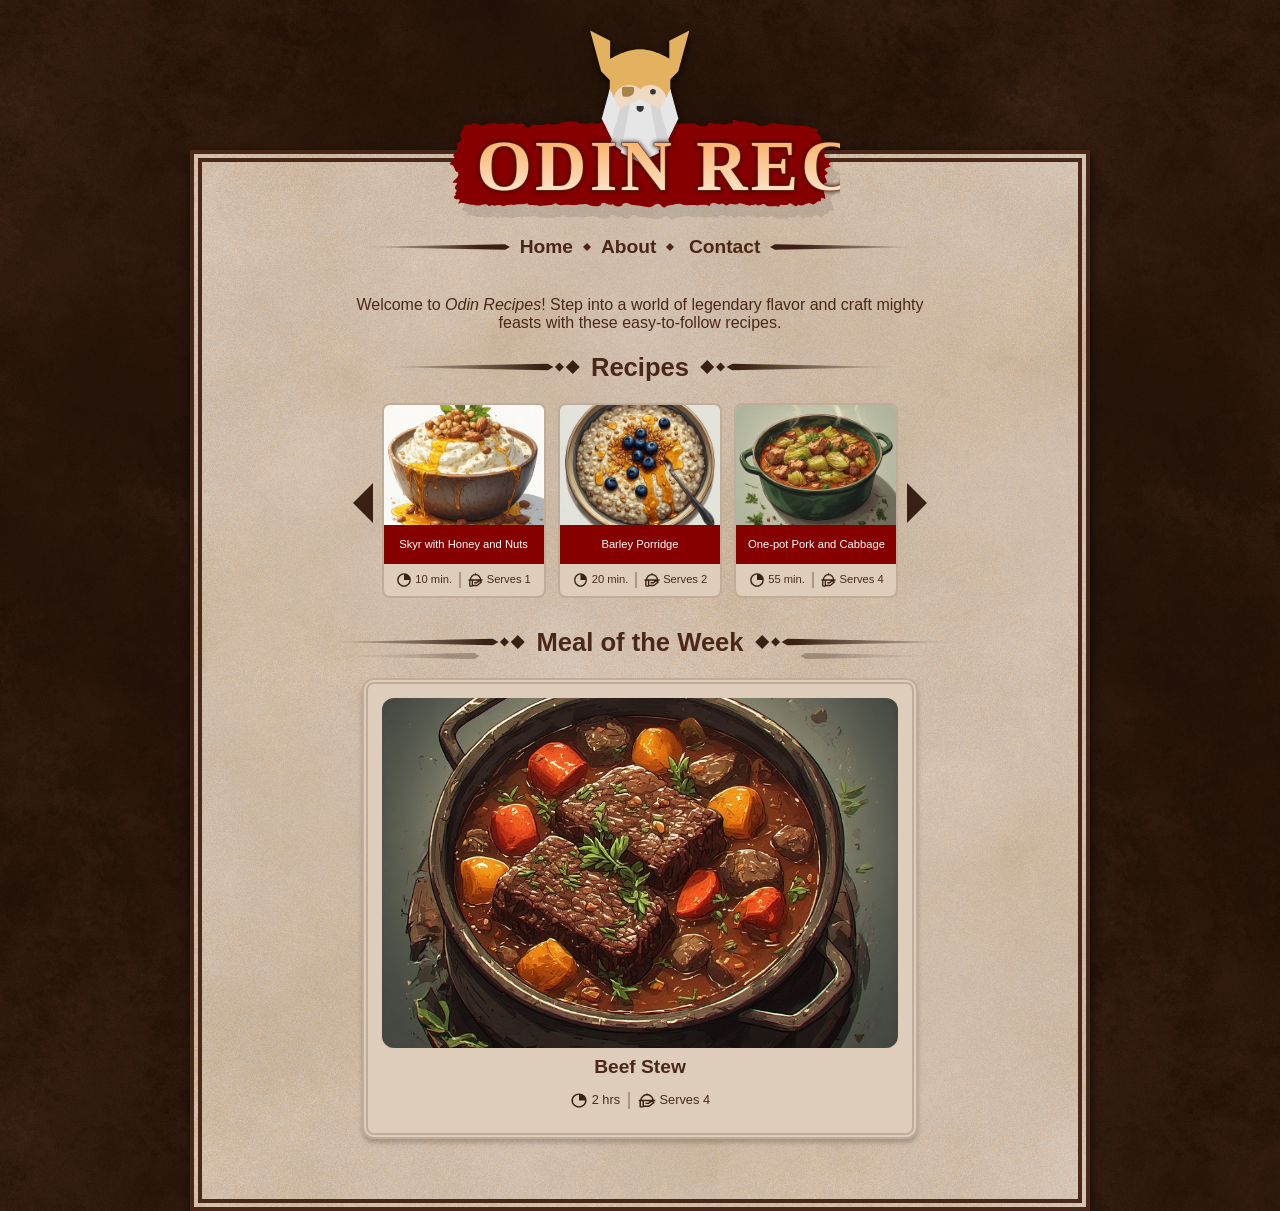
==== index.html @ c42e8e45 "refactor(css): Reorganized CSS into nested blocks for maintainability - Also removed redundant and r" ====
<!doctype html>
<html lang="en">
  <head>
    <meta charset="UTF-8" />
    <meta name="viewport" content="width=device-width, initial-scale=1.0" />
    <title>Odin Recipes</title>
    <link rel="stylesheet" href="./normalize.css" />
    <link rel="stylesheet" href="./styles.css" />
    <link rel="stylesheet" href="./home.css" />
  </head>
  <body>
    <div class="fg">
      <header>
        <a href="./index.html" class="odin-recipes-banner">
          <img src="./images/odin-recipes-banner.svg" alt="Odin Recipes" />
        </a>
        <nav class="main-navbar">
          <ul>
            <li><a class="underline-on-hover" href="./index.html">Home</a></li>
            <li><a class="underline-on-hover" href="./about.html">About</a></li>
            <li>
              <a class="underline-on-hover" href="./contact.html">Contact</a>
            </li>
          </ul>
        </nav>
      </header>
      <main>
        <p
          style="
            justify-self: center;
            text-align: center;
            margin: 20px 40px;
            padding: 0 50px;
          "
        >
          Welcome to <em>Odin Recipes</em>! Step into a world of legendary
          flavor and craft mighty feasts with these easy-to-follow recipes.
        </p>
        <section class="recipes">
          <h1 class="recipes-heading">
            <span class="divider left"></span>Recipes<span
              class="divider right"
            ></span>
          </h1>
          <div class="recipe-card-list-container">
            <button class="carousel-left"><</button>
            <ul class="recipe-card-list">
              <li>
                <a
                  class="recipe-link"
                  href="./recipes/skyr_honey_and_nuts.html"
                >
                  <img
                    class="recipe-img"
                    src="./images/skyr_honey_and_nuts.jpg"
                    alt="Skyr Honey and Nuts"
                    width="100px"
                    height="auto"
                  />
                  <div class="recipe-banner">Skyr with Honey and Nuts</div>
                  <div class="recipe-info">
                    <span class="time-to-cook">10 min.</span>
                    <span class="divider"></span>
                    <span class="serve-amount">Serves 1</span>
                  </div>
                </a>
              </li>
              <li>
                <a href="./recipes/barley_porridge.html" class="recipe-link">
                  <img
                    class="recipe-img"
                    src="./images/barley_porridge.jpg"
                    alt="Barley Porridge"
                    width="100px"
                    height="auto"
                  />
                  <div class="recipe-banner">Barley Porridge</div>
                  <div class="recipe-info">
                    <span class="time-to-cook">20 min.</span>
                    <span class="divider"></span>
                    <span class="serve-amount">Serves 2</span>
                  </div>
                </a>
              </li>
              <li>
                <a
                  href="./recipes/one-pot_pork_and_cabbage.html"
                  class="recipe-link"
                >
                  <img
                    class="recipe-img"
                    src="./images/one-pot_pork_and_cabbage.jpg"
                    alt="One Pot Pork and Cabbage"
                    width="100px"
                    height="auto"
                  />
                  <div class="recipe-banner">One-pot Pork and Cabbage</div>
                  <div class="recipe-info">
                    <span class="time-to-cook">55 min.</span>
                    <span class="divider"></span>
                    <span class="serve-amount">Serves 4</span>
                  </div>
                </a>
              </li>
            </ul>
            <button class="carousel-right">></button>
          </div>
        </section>
        <section class="meal-of-the-week">
          <h2 class="meal-of-the-week-heading">
            <span class="divider left dropshadow"></span>Meal of the Week<span
              class="divider right dropshadow"
            ></span>
          </h2>
          <div class="meal-of-the-week-container">
            <a class="recipe-link" href="./recipes/beef_stew.html">
              <img
                class="recipe-img"
                src="./images/beef_stew.jpg"
                alt="Beef Stew"
                width="500px"
                height="auto"
            /></a>
            <div class="recipe-banner">
              <a
                href="./recipes/beef_stew.html"
                class="recipe-link underline-on-hover"
                >Beef Stew</a
              >
            </div>
            <div class="recipe-info">
              <span class="time-to-cook">2 hrs</span>
              <span class="divider"></span>
              <span class="serve-amount">Serves 4</span>
            </div>
          </div>
        </section>
      </main>
    </div>
  </body>
</html>
---- styles.css ----
/* GLOBAL STYLES */
* {
  box-sizing: border-box;
}

body {
  margin: 0;
  background-image: url("images/BG_TEXTURE.png");
  background-repeat: repeat;
  height: 100vh;
  font-family:
    Lucida Grande,
    Lucida Sans Unicode,
    Lucida Sans,
    Geneva,
    Verdana,
    sans-serif;
}

a {
  text-decoration: none;
  color: unset;
}

.reference {
  padding-bottom: 0.4ch;

  & a {
    text-decoration: underline;

    &:hover {
      filter: brightness(0.4) drop-shadow(0px 1px 2px rgba(0, 0, 0, 0.2));
    }
  }
}

.fg {
  position: relative;
  color: #4a2818;
  background-color: #decdba;
  background-image: url("images/FG_TEXTURE.png");
  background-repeat: repeat;
  width: 900px;
  padding: 60px;
  margin: 0 auto;
  margin-top: 150px;
  padding-top: 74px;
  filter: drop-shadow(1px 3px 5px rgba(0, 0, 0, 0.6));
  border-style: double;
  border-color: #4a2818;
  border-width: 12px;
}

.odin-recipes-banner {
  position: absolute;
  top: 0;
  left: 50%;
  width: auto;
  height: auto;
  transform: translateY(-66%) translateX(-50%);
  cursor: pointer;

  & img {
    width: 400px;
    height: auto;
  }
}

main,
header {
  width: 100%;
  margin: 0 auto;
}

.main-navbar {
  & ul {
    padding: 0;
    width: max-content;
    text-align: center;
    margin-left: auto;
    margin-right: auto;
    margin-bottom: 5%;
    font-size: 0; /* Remove whitespace */

    & li {
      display: inline-block;
      list-style: none;
      padding: 0;
      margin: 0;
      font-size: initial; /* Restore font-size with removed whitespace */

      & a {
        position: relative;
        text-decoration: none;
        color: inherit;
        font-size: 1.2em;
        font-weight: bold;
        margin: 10px;
      }

      &::before {
        display: inline-block;
        content: "";
        mask-image: url("images/diamond.svg");
        mask-size: contain;
        mask-repeat: no-repeat;
        mask-position: center;
        width: 8px;
        height: 8px;
        background-color: #4a2818;
        transform: translateY(-25%);
      }

      /* Remove seperator from before first list element */
      &:first-child::before {
        content: "";
        width: 0;
      }
    }
  }
}

/* Dividers */
.main-navbar ul,
.recipes-heading,
.meal-of-the-week-heading,
.recipe-name-heading,
.ingredients-heading,
.instructions-heading {
  position: relative;
  max-width: max-content;
}

.main-navbar ul::before,
.ingredients-heading::before,
.divider.left::after {
  mask: url("data:image/svg+xml,%3Csvg xmlns:xlink='http://www.w3.org/1999/xlink' xmlns='http://www.w3.org/2000/svg' xmlns:svg='http://www.w3.org/2000/svg' width='143.93262mm' height='5.4260578mm' viewBox='0 0 143.93262 5.4260578' version='1.1' id='svg1' xml:space='preserve'%3E%3Cdefs id='defs1'%3E%3ClinearGradient id='linearGradient17'%3E%3Cstop style='stop-color:%233c3c3b;stop-opacity:1;' offset='0.19790106' id='stop17'/%3E%3Cstop style='stop-color:%233c3c3b;stop-opacity:0;' offset='1' id='stop18'/%3E%3C/linearGradient%3E%3Ccolor-profile name='sRGB IEC61966-2.1' xlink:href='[data-uri]' id='color-profile2'/%3E%3ClinearGradient xlink:href='%23linearGradient17' id='linearGradient18' x1='1096.2964' y1='1088.3877' x2='1640.2937' y2='1088.3877' gradientUnits='userSpaceOnUse'/%3E%3ClinearGradient xlink:href='%23linearGradient17' id='linearGradient19' gradientUnits='userSpaceOnUse' x1='1096.2964' y1='1088.3877' x2='1640.2937' y2='1088.3877'/%3E%3C/defs%3E%3Cg id='layer-MC0' transform='matrix(0.26458333,0,0,0.26458335,-290.06173,-285.25622)'%3E%3Ca id='a17' style='fill:url(%23linearGradient18)' transform='matrix(-1,0,0,1,2736.5901,0)'%3E%3Cpath id='path16' d='m 1114.0377,1098.6417 -17.7413,-10.208 18.224,-10.3 525.7733,10.256 z' style='fill:url(%23linearGradient19);fill-opacity:1;fill-rule:nonzero;stroke:none;stroke-width:1.33333'/%3E%3C/a%3E%3C/g%3E%3C/svg%3E");
  right: 100%;
}

.main-navbar ul::after,
.ingredients-heading::after,
.divider.right::after {
  mask: url("data:image/svg+xml,%3Csvg xmlns:xlink='http://www.w3.org/1999/xlink' xmlns='http://www.w3.org/2000/svg' xmlns:svg='http://www.w3.org/2000/svg' width='143.93262mm' height='5.4260578mm' viewBox='0 0 143.93262 5.4260578' version='1.1' id='svg1' xml:space='preserve'%3E%3Cdefs id='defs1'%3E%3ClinearGradient id='linearGradient17'%3E%3Cstop style='stop-color:%233c3c3b;stop-opacity:1;' offset='0.19790106' id='stop17'/%3E%3Cstop style='stop-color:%233c3c3b;stop-opacity:0;' offset='1' id='stop18'/%3E%3C/linearGradient%3E%3Ccolor-profile name='sRGB IEC61966-2.1' xlink:href='[data-uri]' id='color-profile2'/%3E%3ClinearGradient xlink:href='%23linearGradient17' id='linearGradient18' x1='1096.2964' y1='1088.3877' x2='1640.2937' y2='1088.3877' gradientUnits='userSpaceOnUse'/%3E%3ClinearGradient xlink:href='%23linearGradient17' id='linearGradient1' gradientUnits='userSpaceOnUse' x1='1096.2964' y1='1088.3877' x2='1640.2937' y2='1088.3877'/%3E%3C/defs%3E%3Cg id='layer-MC0' transform='matrix(0.26458333,0,0,0.26458335,-290.06173,-285.25622)'%3E%3Ca id='a17' style='fill:url(%23linearGradient18);fill-opacity:1'%3E%3Cpath id='path16' d='m 1114.0377,1098.6417 -17.7413,-10.208 18.224,-10.3 525.7733,10.256 z' style='fill:url(%23linearGradient1);fill-opacity:1;fill-rule:nonzero;stroke:none;stroke-width:1.33333'/%3E%3C/a%3E%3C/g%3E%3C/svg%3E");
  left: 100%;
}

.ingredients-heading {
  &::before,
  &::after {
    transform: scale(0.5);
    top: 0;
    z-index: -1;
  }

  &::before {
    right: calc(100% - 3em);
  }

  &::after {
    left: calc(100% - 3em);
  }
}

.main-navbar ul,
.ingredients-heading {
  &::before,
  &::after {
    position: absolute;
    content: "";
    background-color: #392012;
    display: inline-block;
    width: 150px;
    height: 100%;
    mask-size: contain;
    mask-position: center;
    mask-repeat: no-repeat;
  }
}

.divider {
  &.left::before {
    mask: url("images/divider_left.svg");
    right: calc(100% + 0.4em);
    background: linear-gradient(
      90deg,
      rgba(57, 32, 18, 0) 0%,
      rgba(57, 32, 18, 1) 80%,
      rgba(57, 32, 18, 1) 100%
    );
  }

  &.right::before {
    mask: url("images/divider_right.svg");
    left: calc(100% + 0.4em);
    background: linear-gradient(
      270deg,
      rgba(57, 32, 18, 0) 0%,
      rgba(57, 32, 18, 1) 80%,
      rgba(57, 32, 18, 1) 100%
    );
  }

  &.left::before,
  &.right::before,
  &.left.dropshadow::after,
  &.right.dropshadow::after {
    position: absolute;
    content: "";
    mask-size: contain;
    mask-position: center;
    mask-repeat: no-repeat;
    width: 200px;
    height: 100%;
  }

  &.left.dropshadow::after,
  &.right.dropshadow::after {
    top: 45%;
    width: 170px;
  }

  &.left.dropshadow::after {
    right: calc(100% + 2em);
    background: linear-gradient(
      90deg,
      rgba(57, 32, 18, 0) 0%,
      rgba(57, 32, 18, 0.3) 80%,
      rgba(57, 32, 18, 0.3) 100%
    );
  }

  &.right.dropshadow::after {
    left: calc(100% + 2em);
    background: linear-gradient(
      270deg,
      rgba(57, 32, 18, 0) 0%,
      rgba(57, 32, 18, 0.3) 80%,
      rgba(57, 32, 18, 0.3) 100%
    );
  }
}

.recipe-info .divider {
  display: inline-block;
  border-left: 2px solid rgba(57, 32, 18, 0.3);
  height: 2.5ch;
  margin: 0 0.6ch;
  vertical-align: middle;
}

.underline-on-hover:hover::before {
  content: "";
  position: absolute;
  top: 100%;
  width: 100%;
  height: 2px;
  left: 0;
  background: #39201299;
  background: linear-gradient(
    90deg,
    rgba(57, 32, 18, 0) 0%,
    rgba(57, 32, 18, 0.6) 40%,
    rgba(57, 32, 18, 0.6) 60%,
    rgba(57, 32, 18, 0) 100%
  );
}
---- home.css ----
/* INDEX.HTML */
section.recipes {
  margin: 0 auto;
  width: max-content;
}

.recipes-heading,
.meal-of-the-week-heading {
  text-align: center;
  margin-left: auto;
  margin-right: auto;
  font-size: 1.6em;
}

.recipe-img {
  display: block;
  background-color: silver;
  width: 100%;
  height: 120px;
  object-fit: cover;
}

.recipe-card-list li,
.meal-of-the-week-container {
  background-color: #decdba;
  background-image:
    linear-gradient(rgba(255, 247, 237, 0.15)), url("images/FG_TEXTURE.png");
  background-repeat: repeat;
  overflow: hidden;
}

.recipe-card-list-container {
  position: relative;

  & button.carousel-left,
  & button.carousel-right {
    padding: 0;
    background: none;
    color: #392012;
    font-size: 0;
    vertical-align: middle;
    border: none;
    cursor: pointer;
    border-top: 20px solid transparent;
    border-bottom: 20px solid transparent;
  }

  & button.carousel-left {
    border-right: 20px solid #392012;
  }
  & button.carousel-right {
    border-left: 20px solid #392012;
  }

  & button.carousel-left:hover,
  & button.carousel-right:hover {
    filter: brightness(2) saturate(0.5);
  }
}

ul.recipe-card-list {
  display: inline-block;
  padding: 0;
  margin: 0;
  vertical-align: middle;

  & li {
    position: relative;
    display: inline-block;
    list-style: none;
    width: 164px;
    height: 100%;
    border-radius: 8px;
    overflow: hidden;
    margin: 4px;
    border-style: solid;
    border-width: 2px;
    border-color: rgba(74, 40, 24, 0.2);

    &:hover {
      transform: scale(1.01);
      filter: brightness(1.02) drop-shadow(0px 3px 4px rgba(0, 0, 0, 0.2));
      transition:
        transform 0.1s ease-out,
        filter 0.1s ease-out;
      cursor: pointer;
    }

    & .recipe-banner {
      text-align: center;
      align-content: center;
      background-color: #860000;
      color: white;
      height: 3lh;
      font-size: 0.7em;
      overflow: hidden;
    }
  }
}

.recipe-info {
  text-align: center;
  align-content: center;
  padding: 0.7em 0.4em;
  font-size: 0.7em;
  height: 2.5lh;

  & .time-to-cook:before {
    mask-image: url("images/clock.svg");
  }

  & .serve-amount:before {
    mask-image: url("images/hand-meal.svg");
  }

  & .time-to-cook:before,
  & .serve-amount:before {
    display: inline-block;
    content: "";
    width: 1.4em;
    height: 1.4em;
    background-color: #392012;
    mask-size: cover;
    mask-repeat: no-repeat;
    mask-position: center;
    vertical-align: middle;
    margin: 0 0.3em 0 0;
  }
}

section.meal-of-the-week {
  width: 100%;
  margin: 0 auto;
  padding: 0 100px;

  & .meal-of-the-week-container {
    width: 100%;
    height: max-content;
    margin: 0 auto;
    padding: 14px;
    filter: drop-shadow(0px 4px 2px rgba(0, 0, 0, 0.2));
    border-radius: 12px;
    border-style: double;
    border-width: 6px;
    border-color: rgba(74, 40, 24, 0.2);

    & .recipe-img {
      min-width: 100%;
      min-height: 350px;
      border-radius: 12px;
      object-position: 0 30%;
    }

    & .recipe-banner {
      width: max-content;
      margin: 0 auto;
      margin-top: 8px;

      & a {
        position: relative;
        font-size: 1.2em;
        font-weight: bold;

        &:hover {
          cursor: pointer;
        }
      }
    }

    & .recipe-info {
      font-size: 0.8em;
      margin-top: 0.3em;
    }
  }
}
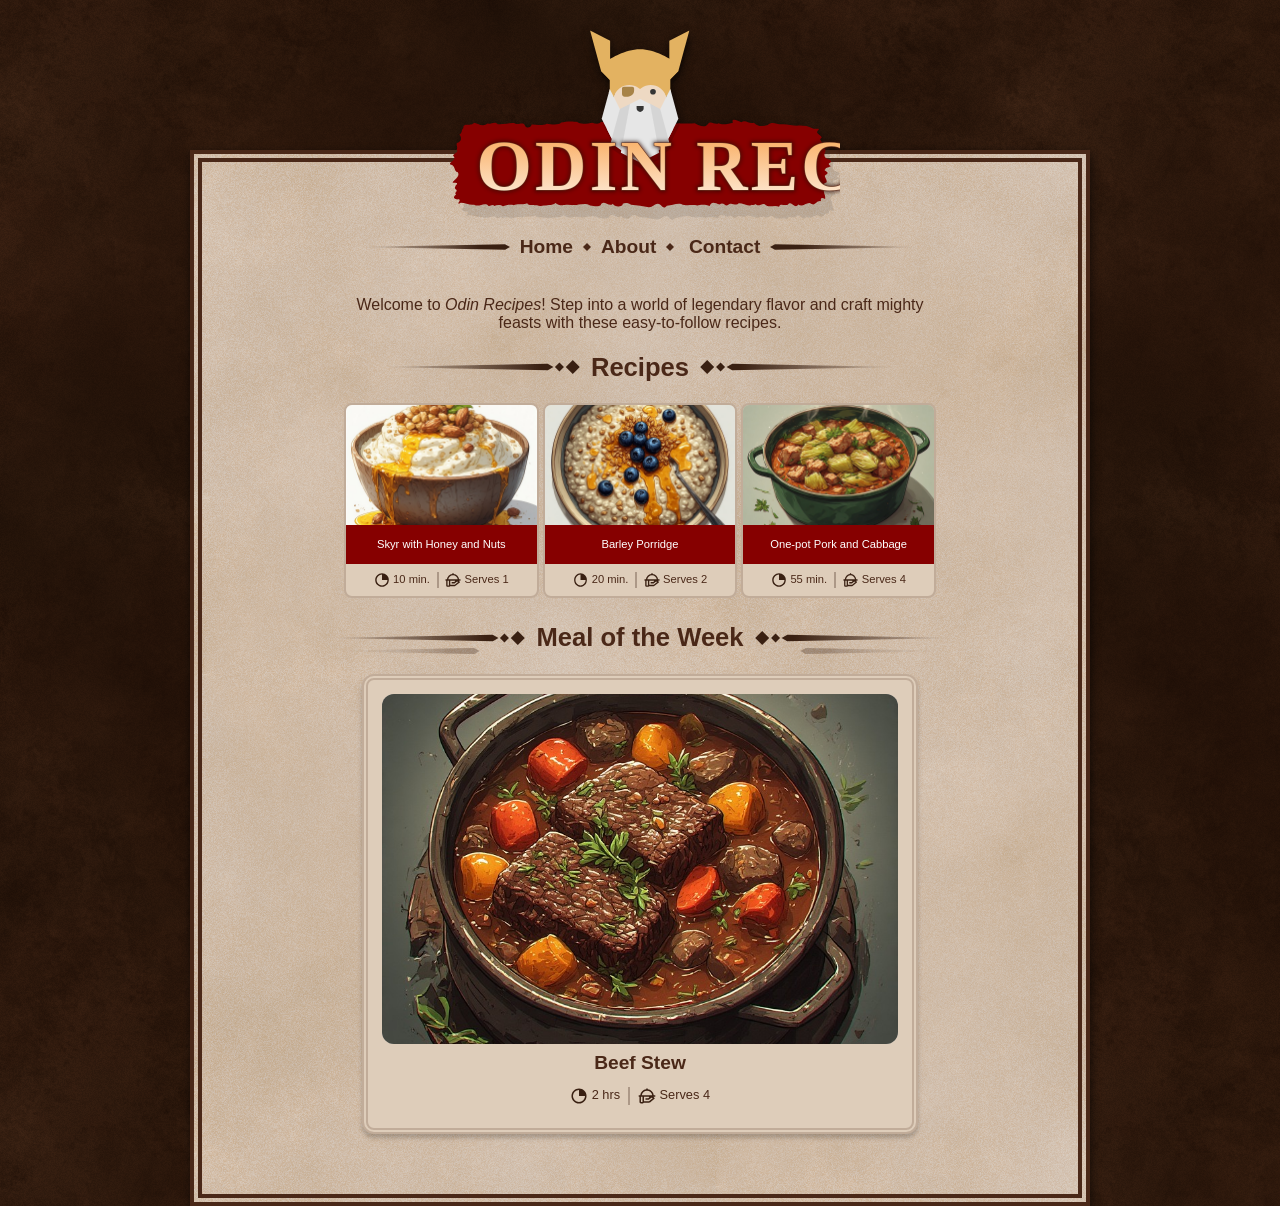
==== commit 2e4b4cec: "feat(carousel): Created a functional carousel for home page - Previous styles commented out to make " ====
--- a/index.html
+++ b/index.html
@@ -102,6 +102,26 @@
                   </div>
                 </a>
               </li>
+              <li>
+                <a
+                  href="./recipes/baked_apples_and_oats.html"
+                  class="recipe-link"
+                >
+                  <img
+                    class="recipe-img"
+                    src="./images/baked_apples_and_oats.jpg"
+                    alt="Baked Apples and Oats"
+                    width="100px"
+                    height="auto"
+                  />
+                  <div class="recipe-banner">Baked Appes and Oats</div>
+                  <div class="recipe-info">
+                    <span class="time-to-cook">25 min.</span>
+                    <span class="divider"></span>
+                    <span class="serve-amount">Serves 2</span>
+                  </div>
+                </a>
+              </li>
             </ul>
             <button class="carousel-right">></button>
           </div>
--- a/home.css
+++ b/home.css
@@ -20,7 +20,7 @@
   object-fit: cover;
 }
 
-.recipe-card-list li,
+ul.recipe-card-list li,
 .meal-of-the-week-container {
   background-color: #decdba;
   background-image:
@@ -29,6 +29,102 @@
   overflow: hidden;
 }
 
+ul.recipe-card-list {
+  --gap-size: 4px;
+
+  /* display: inline-block; */
+  display: flex;
+  /* padding: 0; */
+  margin: 0;
+  /* vertical-align: middle; */
+
+  anchor-name: --my-carousel;
+  width: 600px;
+  padding: var(--gap-size);
+  gap: var(--gap-size);
+  overflow: hidden;
+  scroll-snap-type: x mandatory;
+
+  & li {
+    /* position: relative; */
+    /* display: inline-block; */
+    list-style-type: none;
+    /* width: 164px; */
+    /* height: 100%; */
+    border-radius: 8px;
+    overflow: hidden;
+    /* margin: 4px; */
+    border-style: solid;
+    border-width: 2px;
+    border-color: rgba(74, 40, 24, 0.2);
+
+    flex: 0 0 calc((100% - (var(--gap-size) * 2)) / 3);
+    scroll-snap-align: center;
+
+    &:hover {
+      transform: scale(1.01);
+      filter: brightness(1.02) drop-shadow(0px 3px 4px rgba(0, 0, 0, 0.2));
+      transition:
+        transform 0.1s ease-out,
+        filter 0.1s ease-out;
+      cursor: pointer;
+    }
+
+    & .recipe-banner {
+      text-align: center;
+      align-content: center;
+      background-color: #860000;
+      color: white;
+      height: 3lh;
+      font-size: 0.7em;
+      overflow: hidden;
+    }
+  }
+
+  &::scroll-button(left),
+  &::scroll-button(right) {
+    position-anchor: --my-carousel;
+    position: absolute;
+    border: 0;
+    padding: 0;
+    font-size: 0;
+    background: none;
+    cursor: pointer;
+    border-top: 20px solid transparent;
+    border-bottom: 20px solid transparent;
+  }
+
+  &::scroll-button(left) {
+    content: "" / "Previous";
+    right: calc(anchor(left) + 14px);
+    top: calc(anchor(50%));
+    transform: translateY(-50%);
+    border-right: 20px solid #392012;
+  }
+
+  &::scroll-button(right) {
+    content: "" / "Next";
+    left: calc(anchor(right) + 14px);
+    top: anchor(center);
+    transform: translateY(-50%);
+    border-left: 20px solid #392012;
+  }
+
+  &::scroll-button(left):hover,
+  &::scroll-button(left):focus,
+  &::scroll-button(right):hover,
+  &::scroll-button(right):focus {
+    filter: brightness(2) saturate(0.5);
+  }
+
+  &::scroll-button(left):disabled,
+  &::scroll-button(right):disabled {
+    filter: opacity(0.5);
+    cursor: unset;
+  }
+}
+
+/* Carousel buttons */
 .recipe-card-list-container {
   position: relative;
 
@@ -43,6 +139,8 @@
     cursor: pointer;
     border-top: 20px solid transparent;
     border-bottom: 20px solid transparent;
+
+    display: none;
   }
 
   & button.carousel-left {
@@ -55,46 +153,6 @@
   & button.carousel-left:hover,
   & button.carousel-right:hover {
     filter: brightness(2) saturate(0.5);
-  }
-}
-
-ul.recipe-card-list {
-  display: inline-block;
-  padding: 0;
-  margin: 0;
-  vertical-align: middle;
-
-  & li {
-    position: relative;
-    display: inline-block;
-    list-style: none;
-    width: 164px;
-    height: 100%;
-    border-radius: 8px;
-    overflow: hidden;
-    margin: 4px;
-    border-style: solid;
-    border-width: 2px;
-    border-color: rgba(74, 40, 24, 0.2);
-
-    &:hover {
-      transform: scale(1.01);
-      filter: brightness(1.02) drop-shadow(0px 3px 4px rgba(0, 0, 0, 0.2));
-      transition:
-        transform 0.1s ease-out,
-        filter 0.1s ease-out;
-      cursor: pointer;
-    }
-
-    & .recipe-banner {
-      text-align: center;
-      align-content: center;
-      background-color: #860000;
-      color: white;
-      height: 3lh;
-      font-size: 0.7em;
-      overflow: hidden;
-    }
   }
 }
 
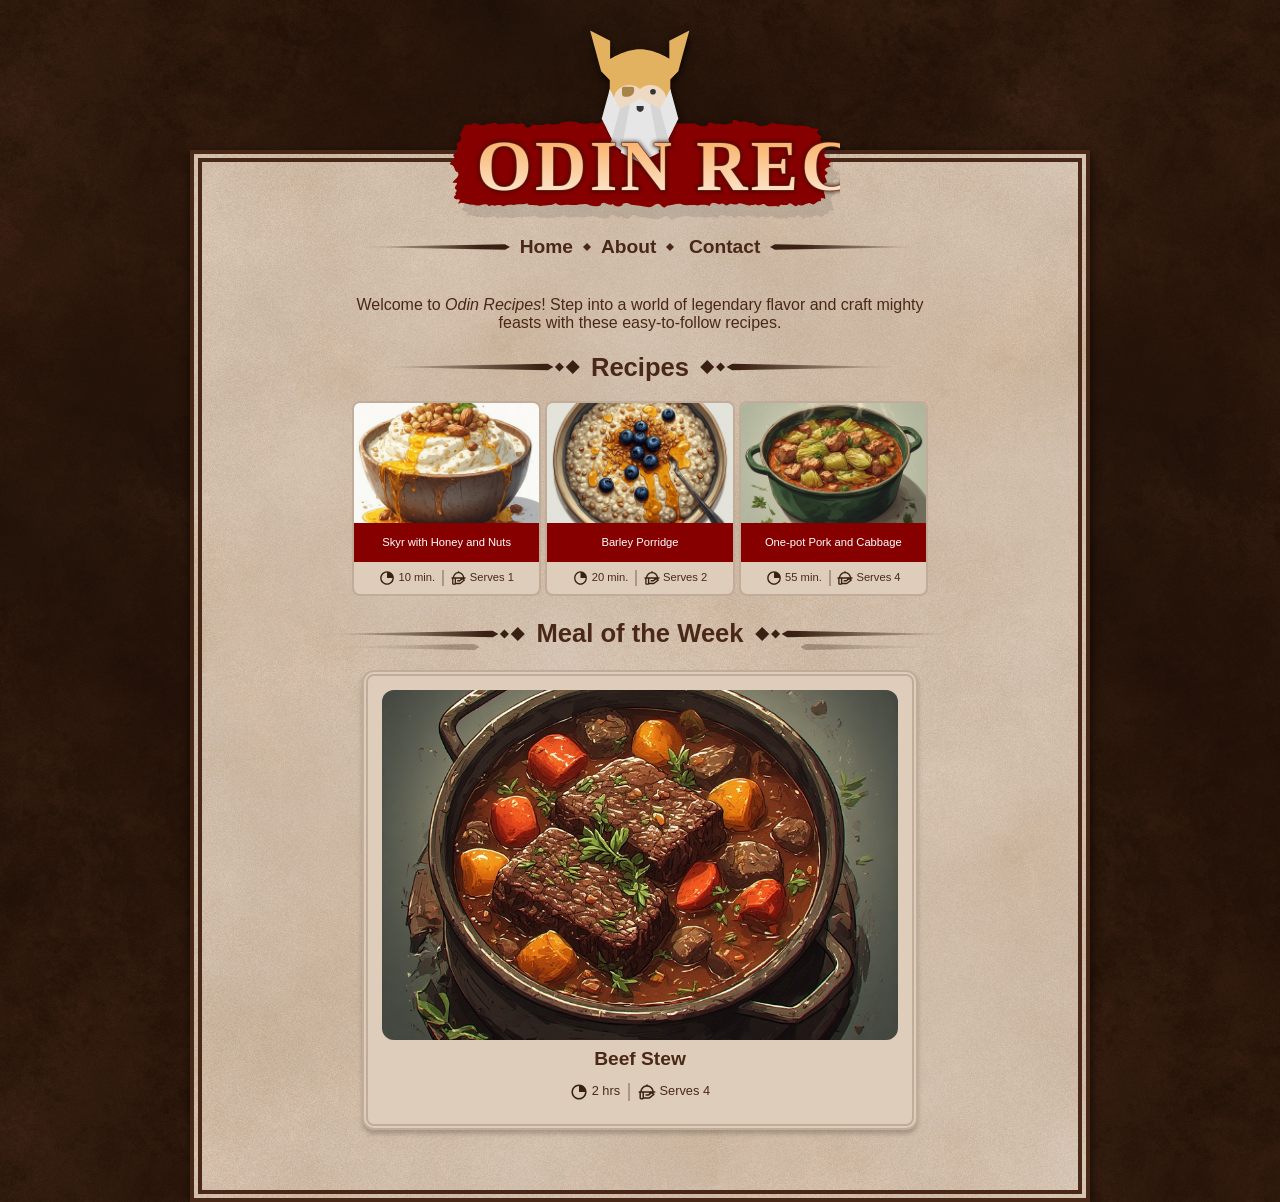
==== commit 1a79a3a1: "refactor(carousel): Remove redundant carousel buttons" ====
--- a/index.html
+++ b/index.html
@@ -43,7 +43,6 @@
             ></span>
           </h1>
           <div class="recipe-card-list-container">
-            <button class="carousel-left"><</button>
             <ul class="recipe-card-list">
               <li>
                 <a
@@ -123,7 +122,6 @@
                 </a>
               </li>
             </ul>
-            <button class="carousel-right">></button>
           </div>
         </section>
         <section class="meal-of-the-week">
--- a/home.css
+++ b/home.css
@@ -32,28 +32,20 @@
 ul.recipe-card-list {
   --gap-size: 4px;
 
-  /* display: inline-block; */
   display: flex;
-  /* padding: 0; */
   margin: 0;
-  /* vertical-align: middle; */
 
   anchor-name: --my-carousel;
-  width: 600px;
-  padding: var(--gap-size);
+  width: 580px;
+  padding: calc(var(--gap-size) - 2px);
   gap: var(--gap-size);
   overflow: hidden;
   scroll-snap-type: x mandatory;
 
   & li {
-    /* position: relative; */
-    /* display: inline-block; */
     list-style-type: none;
-    /* width: 164px; */
-    /* height: 100%; */
     border-radius: 8px;
     overflow: hidden;
-    /* margin: 4px; */
     border-style: solid;
     border-width: 2px;
     border-color: rgba(74, 40, 24, 0.2);
@@ -121,38 +113,6 @@
   &::scroll-button(right):disabled {
     filter: opacity(0.5);
     cursor: unset;
-  }
-}
-
-/* Carousel buttons */
-.recipe-card-list-container {
-  position: relative;
-
-  & button.carousel-left,
-  & button.carousel-right {
-    padding: 0;
-    background: none;
-    color: #392012;
-    font-size: 0;
-    vertical-align: middle;
-    border: none;
-    cursor: pointer;
-    border-top: 20px solid transparent;
-    border-bottom: 20px solid transparent;
-
-    display: none;
-  }
-
-  & button.carousel-left {
-    border-right: 20px solid #392012;
-  }
-  & button.carousel-right {
-    border-left: 20px solid #392012;
-  }
-
-  & button.carousel-left:hover,
-  & button.carousel-right:hover {
-    filter: brightness(2) saturate(0.5);
   }
 }
 
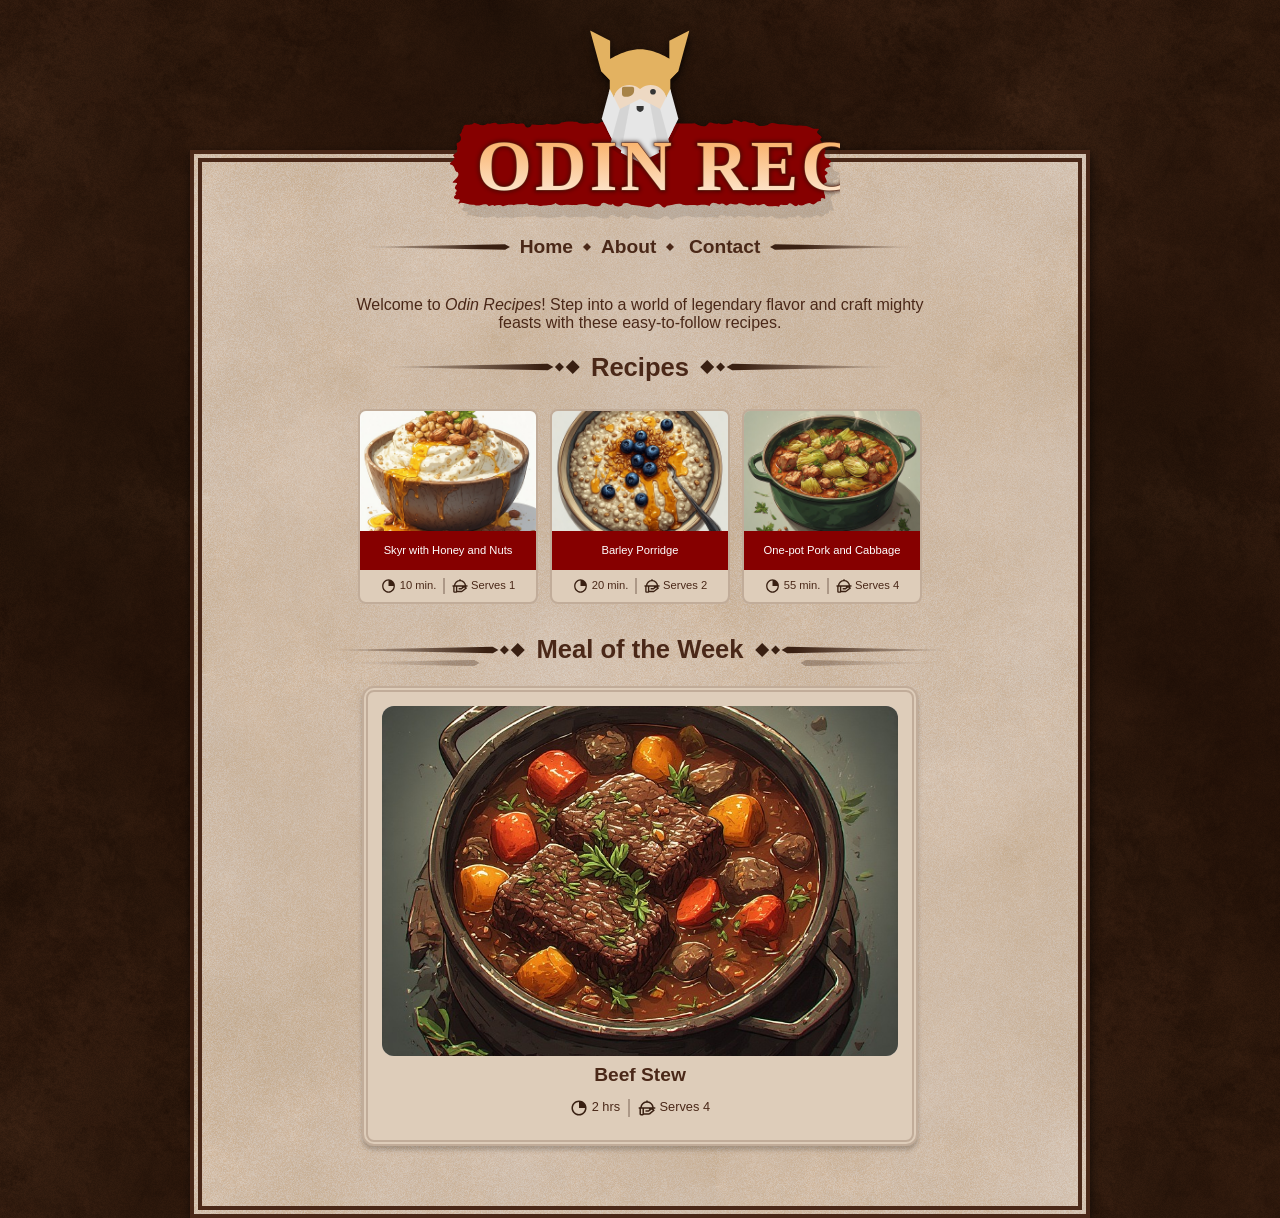
==== commit 58f1a6e8: "fix: typo" ====
--- a/index.html
+++ b/index.html
@@ -113,7 +113,7 @@
                     width="100px"
                     height="auto"
                   />
-                  <div class="recipe-banner">Baked Appes and Oats</div>
+                  <div class="recipe-banner">Baked Apples and Oats</div>
                   <div class="recipe-info">
                     <span class="time-to-cook">25 min.</span>
                     <span class="divider"></span>
--- a/home.css
+++ b/home.css
@@ -20,7 +20,7 @@
   object-fit: cover;
 }
 
-ul.recipe-card-list li,
+ul.recipe-card-list li a,
 .meal-of-the-week-container {
   background-color: #decdba;
   background-image:
@@ -37,29 +37,35 @@
 
   anchor-name: --my-carousel;
   width: 580px;
-  padding: calc(var(--gap-size) - 2px);
-  gap: var(--gap-size);
+  padding: 0 4px;
   overflow: hidden;
   scroll-snap-type: x mandatory;
+  scroll-behavior: smooth;
+  gap: var(--gap-size);
 
   & li {
     list-style-type: none;
-    border-radius: 8px;
-    overflow: hidden;
-    border-style: solid;
-    border-width: 2px;
-    border-color: rgba(74, 40, 24, 0.2);
+    padding: 10px 4px;
+    background: none;
+    scroll-snap-align: center;
+    flex: 0 0 calc((100% - (var(--gap-size) * 2)) / 3);
 
-    flex: 0 0 calc((100% - (var(--gap-size) * 2)) / 3);
-    scroll-snap-align: center;
+    & a {
+      display: block;
+      border-radius: 8px;
+      overflow: hidden;
+      border-style: solid;
+      border-width: 2px;
+      border-color: rgba(74, 40, 24, 0.2);
 
-    &:hover {
-      transform: scale(1.01);
-      filter: brightness(1.02) drop-shadow(0px 3px 4px rgba(0, 0, 0, 0.2));
-      transition:
-        transform 0.1s ease-out,
-        filter 0.1s ease-out;
-      cursor: pointer;
+      &:hover {
+        transform: scale(1.01);
+        filter: brightness(1.02) drop-shadow(0px 3px 4px rgba(0, 0, 0, 0.2));
+        transition:
+          transform 0.1s ease-out,
+          filter 0.1s ease-out;
+        cursor: pointer;
+      }
     }
 
     & .recipe-banner {
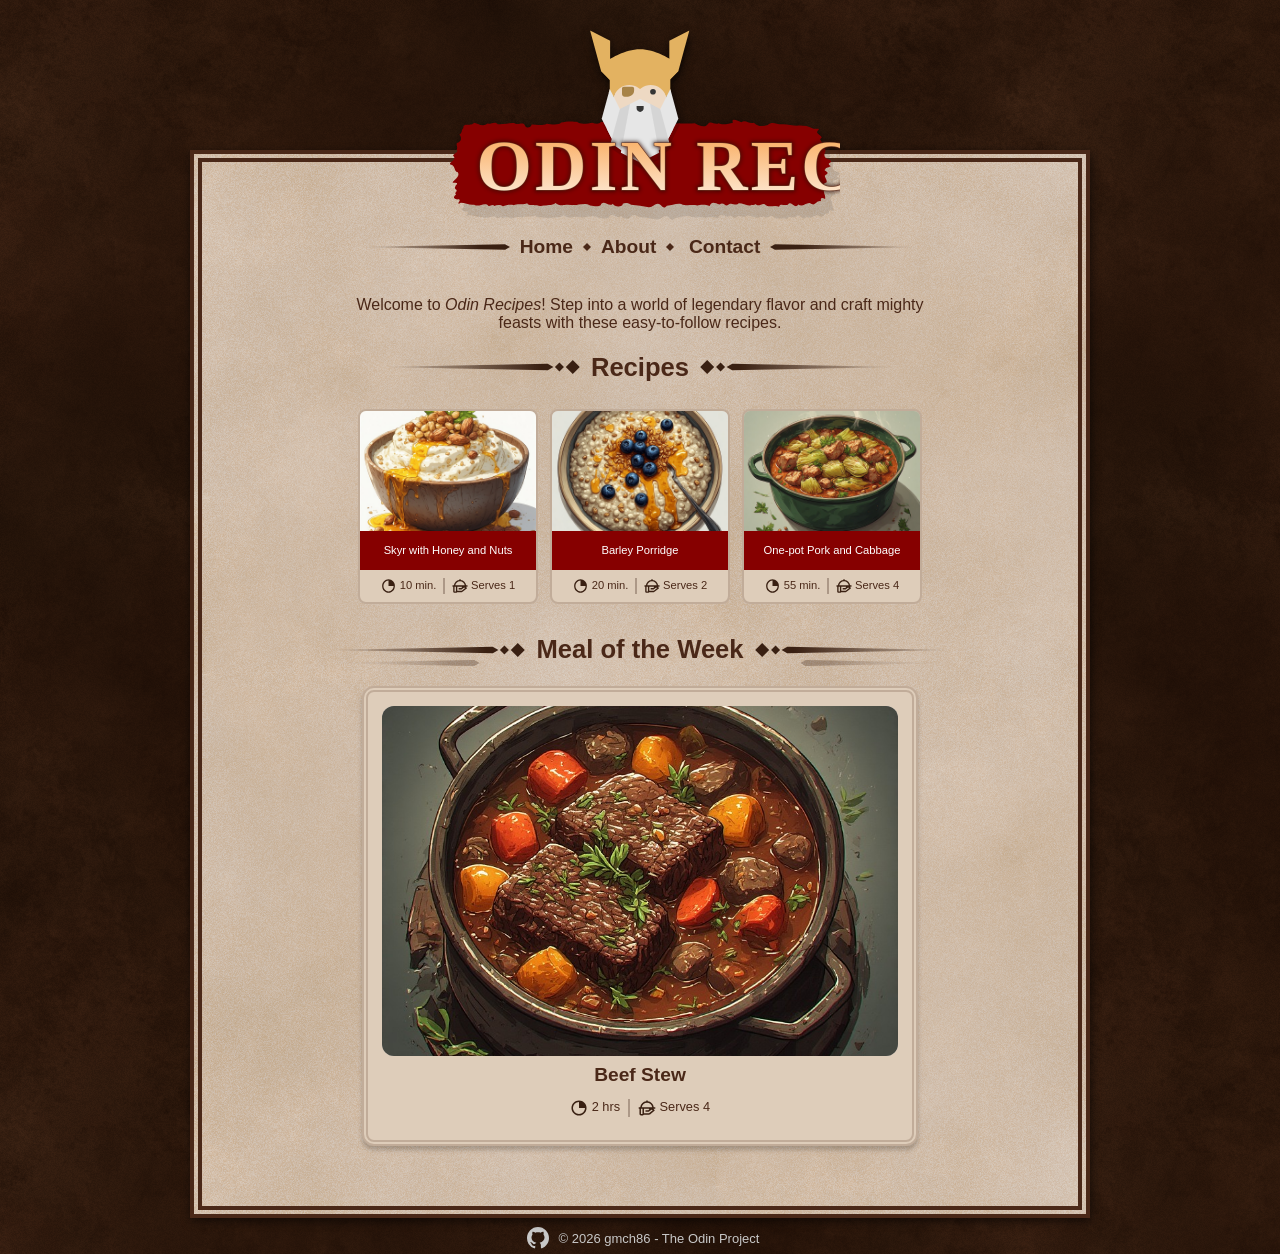
==== commit 4f2fc104: "feat(footer): Add footer section to all pages - Included a GitHub icon to link to GitHub profile" ====
--- a/index.html
+++ b/index.html
@@ -4,6 +4,7 @@
     <meta charset="UTF-8" />
     <meta name="viewport" content="width=device-width, initial-scale=1.0" />
     <title>Odin Recipes</title>
+    <link rel="icon" type="image/x-icon" href="./images/favicon.ico" />
     <link rel="stylesheet" href="./normalize.css" />
     <link rel="stylesheet" href="./styles.css" />
     <link rel="stylesheet" href="./home.css" />
@@ -121,6 +122,23 @@
                   </div>
                 </a>
               </li>
+              <li>
+                <a href="./recipes/beef_stew.html" class="recipe-link">
+                  <img
+                    class="recipe-img"
+                    src="./images/beef_stew.jpg"
+                    alt="Beef Stew"
+                    width="100px"
+                    height="auto"
+                  />
+                  <div class="recipe-banner">Beef Stew</div>
+                  <div class="recipe-info">
+                    <span class="time-to-cook">2 hrs</span>
+                    <span class="divider"></span>
+                    <span class="serve-amount">Serves 4</span>
+                  </div>
+                </a>
+              </li>
             </ul>
           </div>
         </section>
@@ -155,5 +173,22 @@
         </section>
       </main>
     </div>
+    <footer>
+      <a aria-label="My GitHub Page" href="https://github.com/gmch86">
+        <svg
+          aria-hidden="true"
+          height="24"
+          viewBox="0 0 24 24"
+          version="1.1"
+          width="24"
+          class="github-icon"
+        >
+          <path
+            d="M10.303 16.652c-2.837-.344-4.835-2.385-4.835-5.028 0-1.074.387-2.235 1.031-3.008-.279-.709-.236-2.214.086-2.837.86-.107 2.02.344 2.708.967.816-.258 1.676-.386 2.728-.386 1.053 0 1.913.128 2.686.365.666-.602 1.848-1.053 2.708-.946.3.581.344 2.085.064 2.815.688.817 1.053 1.913 1.053 3.03 0 2.643-1.998 4.641-4.877 5.006.73.473 1.224 1.504 1.224 2.686v2.235c0 .644.537 1.01 1.182.752 3.889-1.483 6.94-5.372 6.94-10.185 0-6.081-4.942-11.044-11.022-11.044-6.081 0-10.98 4.963-10.98 11.044a10.84 10.84 0 0 0 7.112 10.206c.58.215 1.139-.172 1.139-.752v-1.719a2.768 2.768 0 0 1-1.032.215c-1.418 0-2.256-.773-2.857-2.213-.237-.58-.495-.924-.989-.988-.258-.022-.344-.129-.344-.258 0-.258.43-.451.86-.451.623 0 1.16.386 1.719 1.181.43.623.881.903 1.418.903.537 0 .881-.194 1.375-.688.365-.365.645-.687.903-.902Z"
+          ></path>
+        </svg>
+      </a>
+      <span> © 2026 gmch86 - The Odin Project </span>
+    </footer>
   </body>
 </html>
--- a/styles.css
+++ b/styles.css
@@ -72,6 +72,27 @@
   margin: 0 auto;
 }
 
+footer {
+  margin-top: auto;
+  text-align: center;
+  margin: 0.6em;
+  color: rgb(200, 200, 200);
+  font-size: small;
+
+  & a {
+    vertical-align: middle;
+    margin: 0.4em;
+
+    & svg {
+      fill: rgb(200, 200, 200);
+
+      &:hover {
+        opacity: 0.6;
+      }
+    }
+  }
+}
+
 .main-navbar {
   & ul {
     padding: 0;
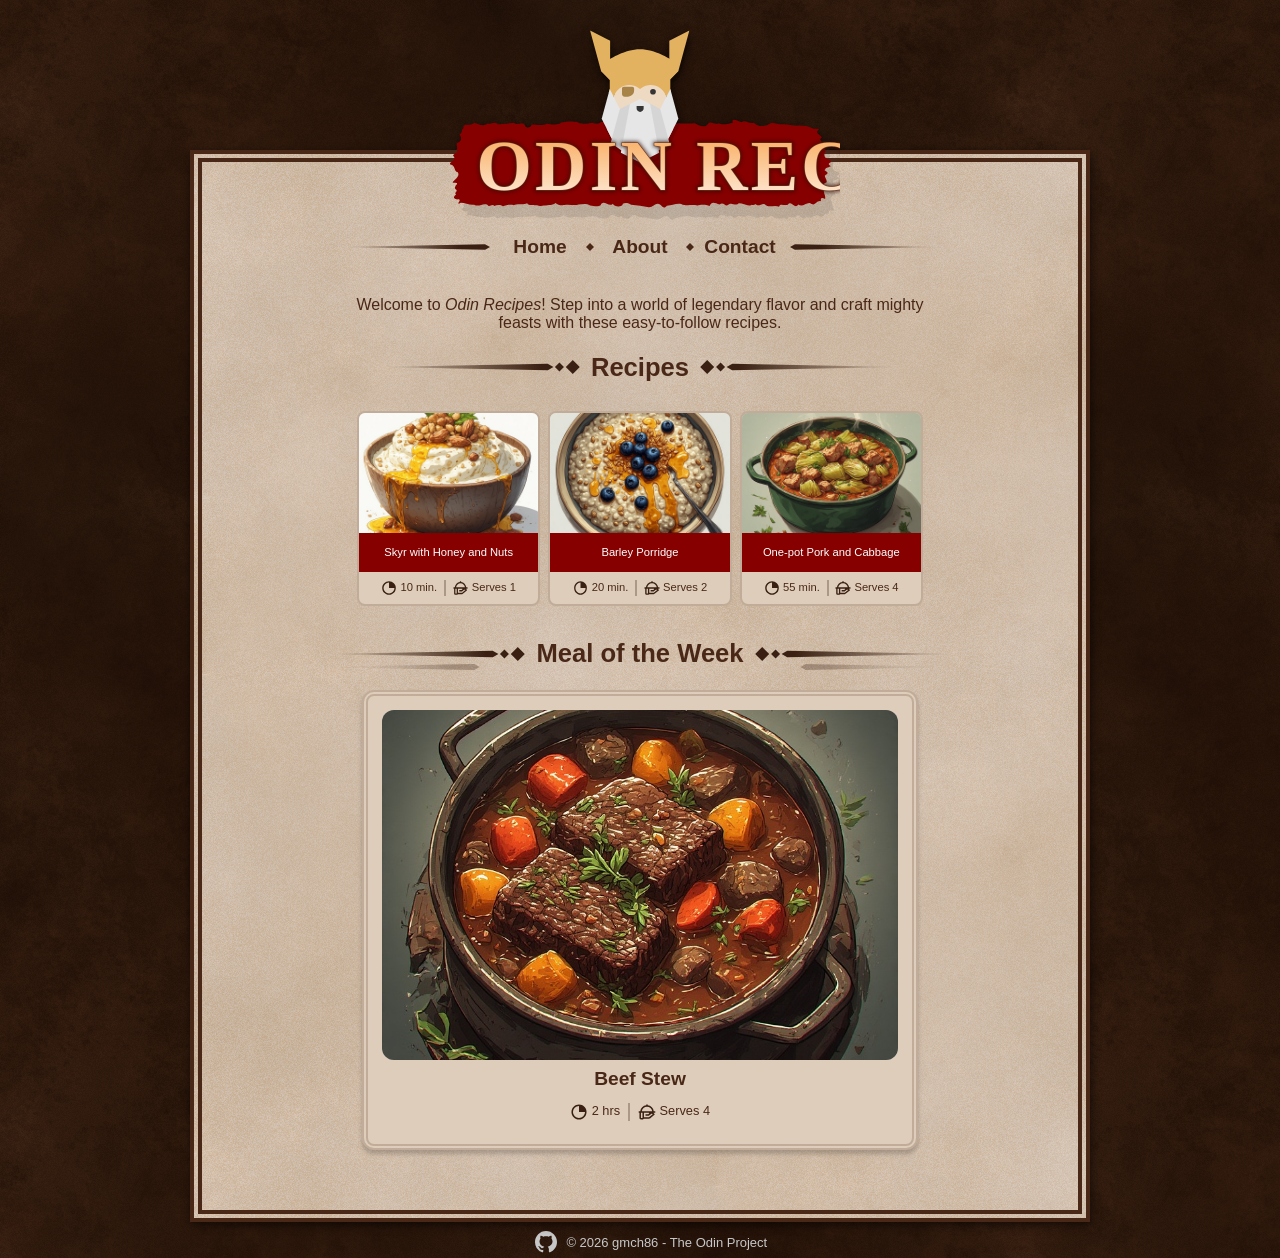
==== commit de8b6552: "fix: Fixed issue with navbar spacing when switching pages - Adjusted the CSS for the navbar to ensur" ====
--- a/index.html
+++ b/index.html
@@ -26,14 +26,7 @@
         </nav>
       </header>
       <main>
-        <p
-          style="
-            justify-self: center;
-            text-align: center;
-            margin: 20px 40px;
-            padding: 0 50px;
-          "
-        >
+        <p class="introduction">
           Welcome to <em>Odin Recipes</em>! Step into a world of legendary
           flavor and craft mighty feasts with these easy-to-follow recipes.
         </p>
--- a/styles.css
+++ b/styles.css
@@ -8,6 +8,7 @@
   background-image: url("images/BG_TEXTURE.png");
   background-repeat: repeat;
   height: 100vh;
+  min-width: max-content;
   font-family:
     Lucida Grande,
     Lucida Sans Unicode,
@@ -73,11 +74,11 @@
 }
 
 footer {
-  margin-top: auto;
   text-align: center;
   margin: 0.6em;
   color: rgb(200, 200, 200);
   font-size: small;
+  width: 100%;
 
   & a {
     vertical-align: middle;
@@ -104,10 +105,12 @@
     font-size: 0; /* Remove whitespace */
 
     & li {
+      position: relative;
       display: inline-block;
       list-style: none;
       padding: 0;
       margin: 0;
+      width: 100px;
       font-size: initial; /* Restore font-size with removed whitespace */
 
       & a {
@@ -120,16 +123,22 @@
       }
 
       &::before {
-        display: inline-block;
+        position: absolute;
+        top: 50%;
+        left: 0;
+        transform: translate(-50%, -50%);
         content: "";
-        mask-image: url("images/diamond.svg");
-        mask-size: contain;
-        mask-repeat: no-repeat;
-        mask-position: center;
         width: 8px;
         height: 8px;
         background-color: #4a2818;
-        transform: translateY(-25%);
+        -webkit-mask-image: url("images/diamond.svg");
+        mask-image: url("images/diamond.svg");
+        -webkit-mask-size: contain;
+        mask-size: contain;
+        -webkit-mask-repeat: no-repeat;
+        mask-repeat: no-repeat;
+        -webkit-mask-position: center;
+        mask-position: center;
       }
 
       /* Remove seperator from before first list element */
@@ -193,8 +202,11 @@
     display: inline-block;
     width: 150px;
     height: 100%;
+    -webkit-mask-size: contain;
     mask-size: contain;
+    -webkit-mask-position: center;
     mask-position: center;
+    -webkit-mask-repeat: no-repeat;
     mask-repeat: no-repeat;
   }
 }
@@ -228,8 +240,11 @@
   &.right.dropshadow::after {
     position: absolute;
     content: "";
+    -webkit-mask-size: contain;
     mask-size: contain;
+    -webkit-mask-position: center;
     mask-position: center;
+    -webkit-mask-repeat: no-repeat;
     mask-repeat: no-repeat;
     width: 200px;
     height: 100%;
--- a/home.css
+++ b/home.css
@@ -1,4 +1,11 @@
 /* INDEX.HTML */
+main p.introduction {
+  justify-self: center;
+  text-align: center;
+  margin: 20px 40px;
+  padding: 0 50px;
+}
+
 section.recipes {
   margin: 0 auto;
   width: max-content;
@@ -32,28 +39,28 @@
 ul.recipe-card-list {
   --gap-size: 4px;
 
-  display: flex;
-  margin: 0;
-
   anchor-name: --my-carousel;
   width: 580px;
-  padding: 0 4px;
-  overflow: hidden;
+  padding: 0;
   scroll-snap-type: x mandatory;
   scroll-behavior: smooth;
-  gap: var(--gap-size);
+  white-space: nowrap;
+  padding: calc(var(--gap-size) * 2) calc(var(--gap-size) - 1px);
+  overflow: hidden;
+  font-size: 0; /* Collapsing newlines between list elements | Step 1*/
 
   & li {
+    display: inline-block;
     list-style-type: none;
-    padding: 10px 4px;
     background: none;
     scroll-snap-align: center;
-    flex: 0 0 calc((100% - (var(--gap-size) * 2)) / 3);
+    margin: var(--gap-size);
+    width: calc(((100% / 3) - (var(--gap-size) * 2)));
+    font-size: initial; /* Collapsing newlines between list elements | Step 2 */
 
     & a {
       display: block;
       border-radius: 8px;
-      overflow: hidden;
       border-style: solid;
       border-width: 2px;
       border-color: rgba(74, 40, 24, 0.2);
@@ -130,10 +137,12 @@
   height: 2.5lh;
 
   & .time-to-cook:before {
+    -webkit-mask-image: url("images/clock.svg");
     mask-image: url("images/clock.svg");
   }
 
   & .serve-amount:before {
+    -webkit-mask-image: url("images/hand-meal.svg");
     mask-image: url("images/hand-meal.svg");
   }
 
@@ -144,8 +153,11 @@
     width: 1.4em;
     height: 1.4em;
     background-color: #392012;
+    -webkit-mask-size: cover;
     mask-size: cover;
+    -webkit-mask-repeat: no-repeat;
     mask-repeat: no-repeat;
+    -webkit-mask-position: center;
     mask-position: center;
     vertical-align: middle;
     margin: 0 0.3em 0 0;
